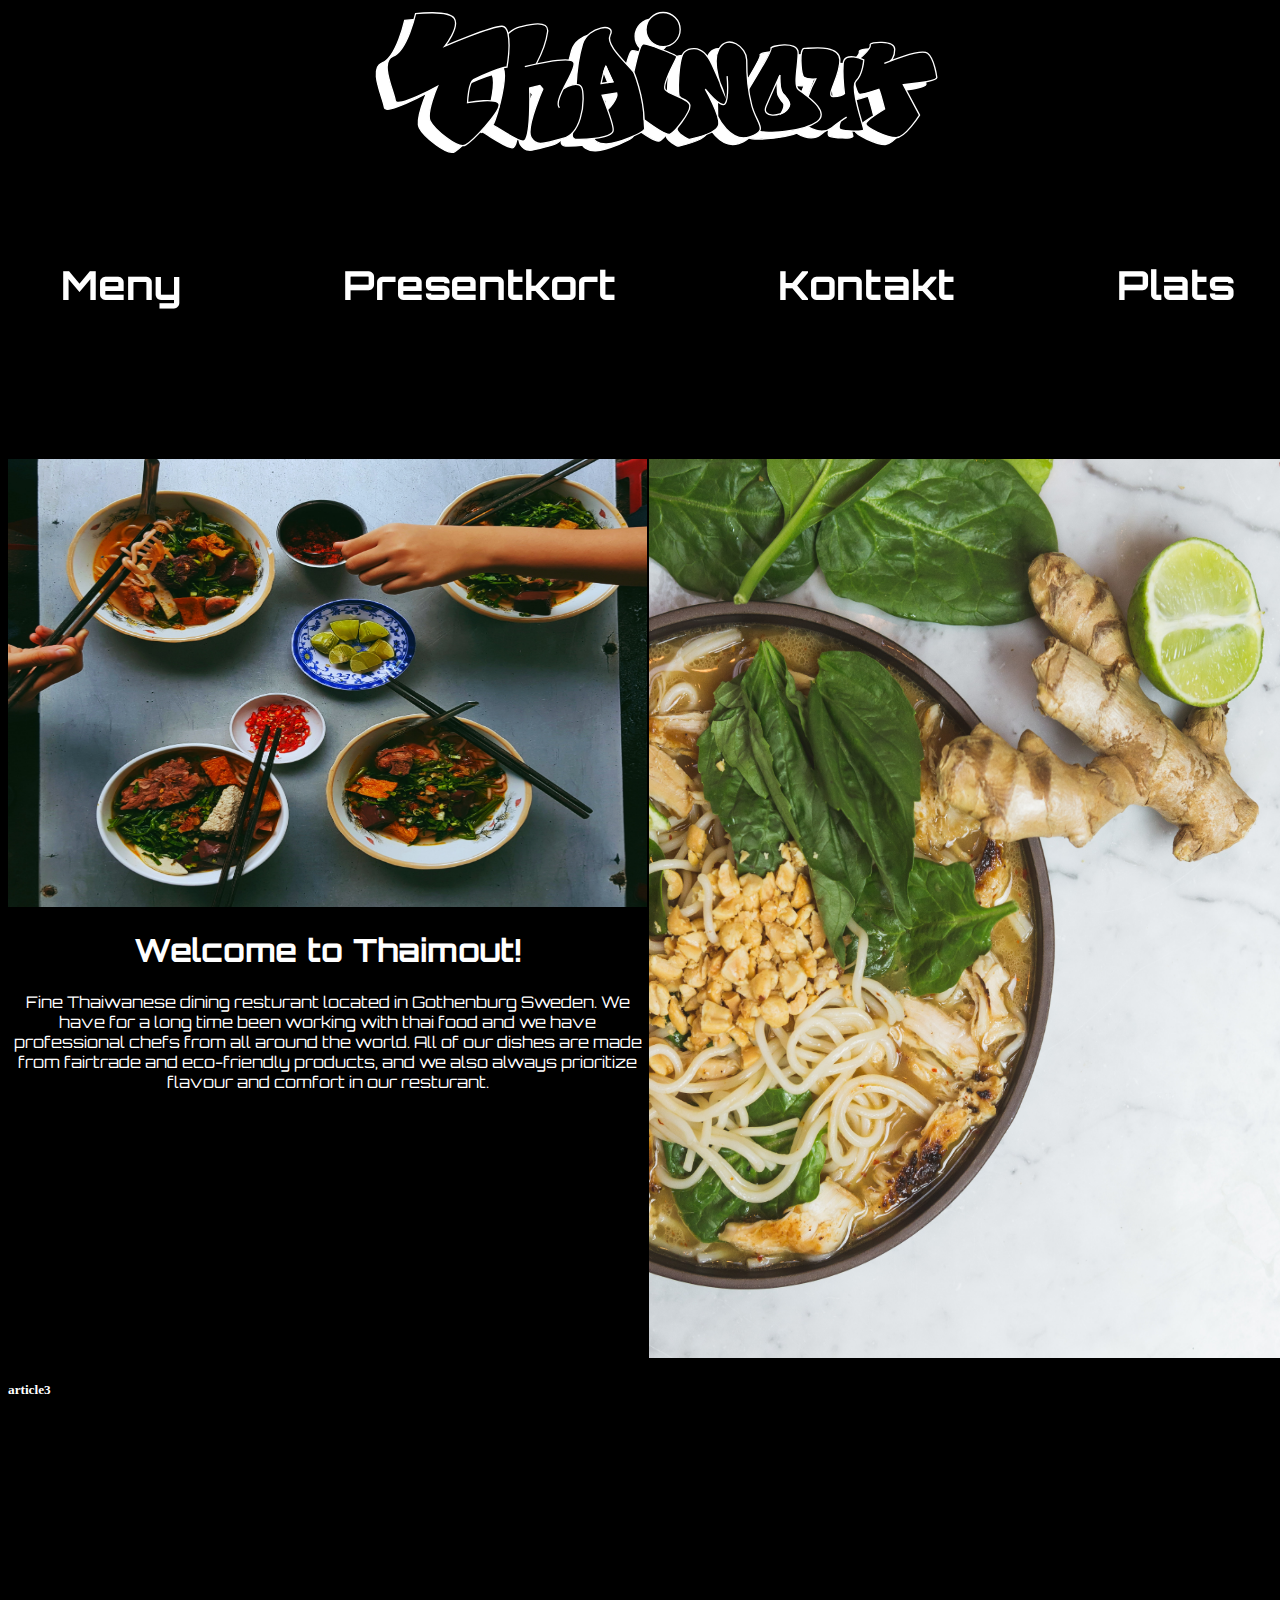
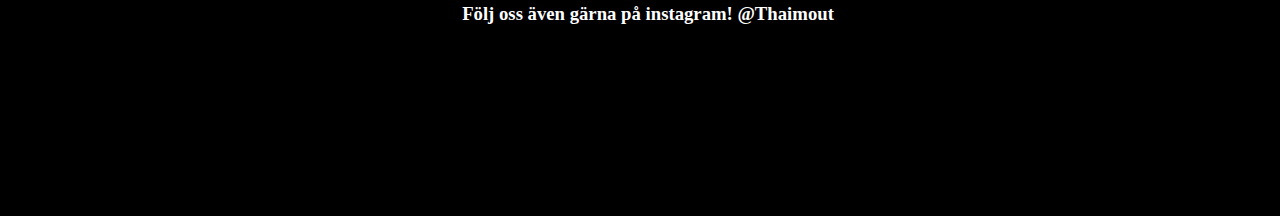
==== index.html @ 4bddce9d "delarbete" ====
<!DOCTYPE html>
<html lang="en">
<head>
    <meta charset="UTF-8">
    <link rel="stylesheet" href="css/style.css">
    <meta name="viewport" content="width=device-width, initial-scale=1.0">
    <title>Document</title>
</head>
<body>

    <div class=gridWrapper>
        <header class="header"><a href="index.html"><img src="img/Logga_resturang_prototyp2.svg" class="img3"></a></header>
        <nav class="nav"><h1>
            <a href="meny.html">Meny</a>  
            <a href="presentkort.html">Presentkort</a>
            <a href="kontakt.html">Kontakt</a>
            <a href="plats.html">Plats</a>
        </nav>
        <article class="article1"><img src="img/trung-bui-iXYD_ED94Gk-unsplash.jpg" class="img2"alt="Food example"></article>
        <article class="article2"> <h1>Welcome to Thaimout!</h1> <p>Fine Thaiwanese dining resturant located in Gothenburg Sweden. We have 
            for a long time been working with thai food and we have professional chefs from all around 
            the world. All of our dishes are made from fairtrade and eco-friendly products, and we also
            always prioritize flavour and comfort in our resturant.</p></article>
        <article class="article3"><h5>article3</h5></article>
        <aside class="aside"><img src="img/the-creative-exchange-oO3sXE73unQ-unsplash.jpg" class="img4"></aside>
        <footer class="footer"><h3>Följ oss även gärna på instagram! @Thaimout</h3></footer>
    </div>
    
    <!--Fine Thaiwanese dining resturant located in Gothenburg Sweden. We have 
    for a long time been working with thai food and we have professional chefs from all around 
    the world. 
    <img src="img/chris-a-tweten-jxydD_kM0-4-unsplash.jpg" class="img3">-->
</body>
</html>
---- css/style.css ----
@import url('https://fonts.googleapis.com/css2?family=Orbitron&family=Ultra&display=swap');

body {
    background-color: black;
}

.gridWrapper {
    display:grid;
    width: 100vw;
    height: 200vh;
    grid-template-areas: 
    "he he he he"
    "na na na na"
    "a1 a1 as as"
    "a1 a1 as as"
    "a2 a2 as as"
    "a2 a2 as as"
    "a3 a3 a3 a3"
    "fo fo fo fo"
    ;
    grid-template-columns: repeat(4, 1fr);
    grid-template-rows: repeat(8, 1fr);
    grid-gap: 2px;

}

.header{
    grid-area: he;
    background-color: black;
    block-size: 150px;

}


.article1{
    grid-area: a1;
    color: white;
    text-align: center;
    
}
.img5 {
    height: 100%;
    width: 100%;
}
a:link{
    text-decoration: none;
    color: white;
}
a:visited{
    text-decoration: none;
    color:white
}
a:hover{
    text-decoration: none;
    color: gray
}

img {
    border:0;
    margin:0;
    width: 200px;;height:200px;
    
}
.center {
    display: block;
    margin-left: auto;
    margin-right: auto;
    width: 20%;
  }
.img2 {
    border:0;
    margin:0;
    width: 100%;;height:100%;
}
.img3 {
    border:0;
    margin:0;
    width: 100%; height:100%;
}
.img4 {
    border:0;
    margin:0;
    width: 100%;;height:100%;
}

.nav{
    grid-area: na;
    background-color: black;
    color: white;
    word-spacing: 150px;
    text-align: center;
    font-size: 20px;
    font-family: 'Orbitron', sans-serif;
    padding-bottom: 30px;
    position: sticky;
    top: 0;
     background: rgba(0, 0, 0, 0.7); 
     block-size: 50px;    
}
.h1 {
    font-size: large;
    text-align: center;
    color: white
}
.p {
    text-align: center;
    color: white;
}

.article2{
    grid-area: a2;
    background-color: black;
    color: white;
    text-align: center;
    font-family: 'Orbitron', sans-serif;
}
.article3{
    grid-area: a3;
    background-color: black;
    color: white;
}
.aside{
    grid-area: as;
    background-color: black;
    color: white;
    height: 100%;
    width: 100%;
}
.footer{
    grid-area: fo;
    background-color: black;
    text-align: center;
    color: white;
}
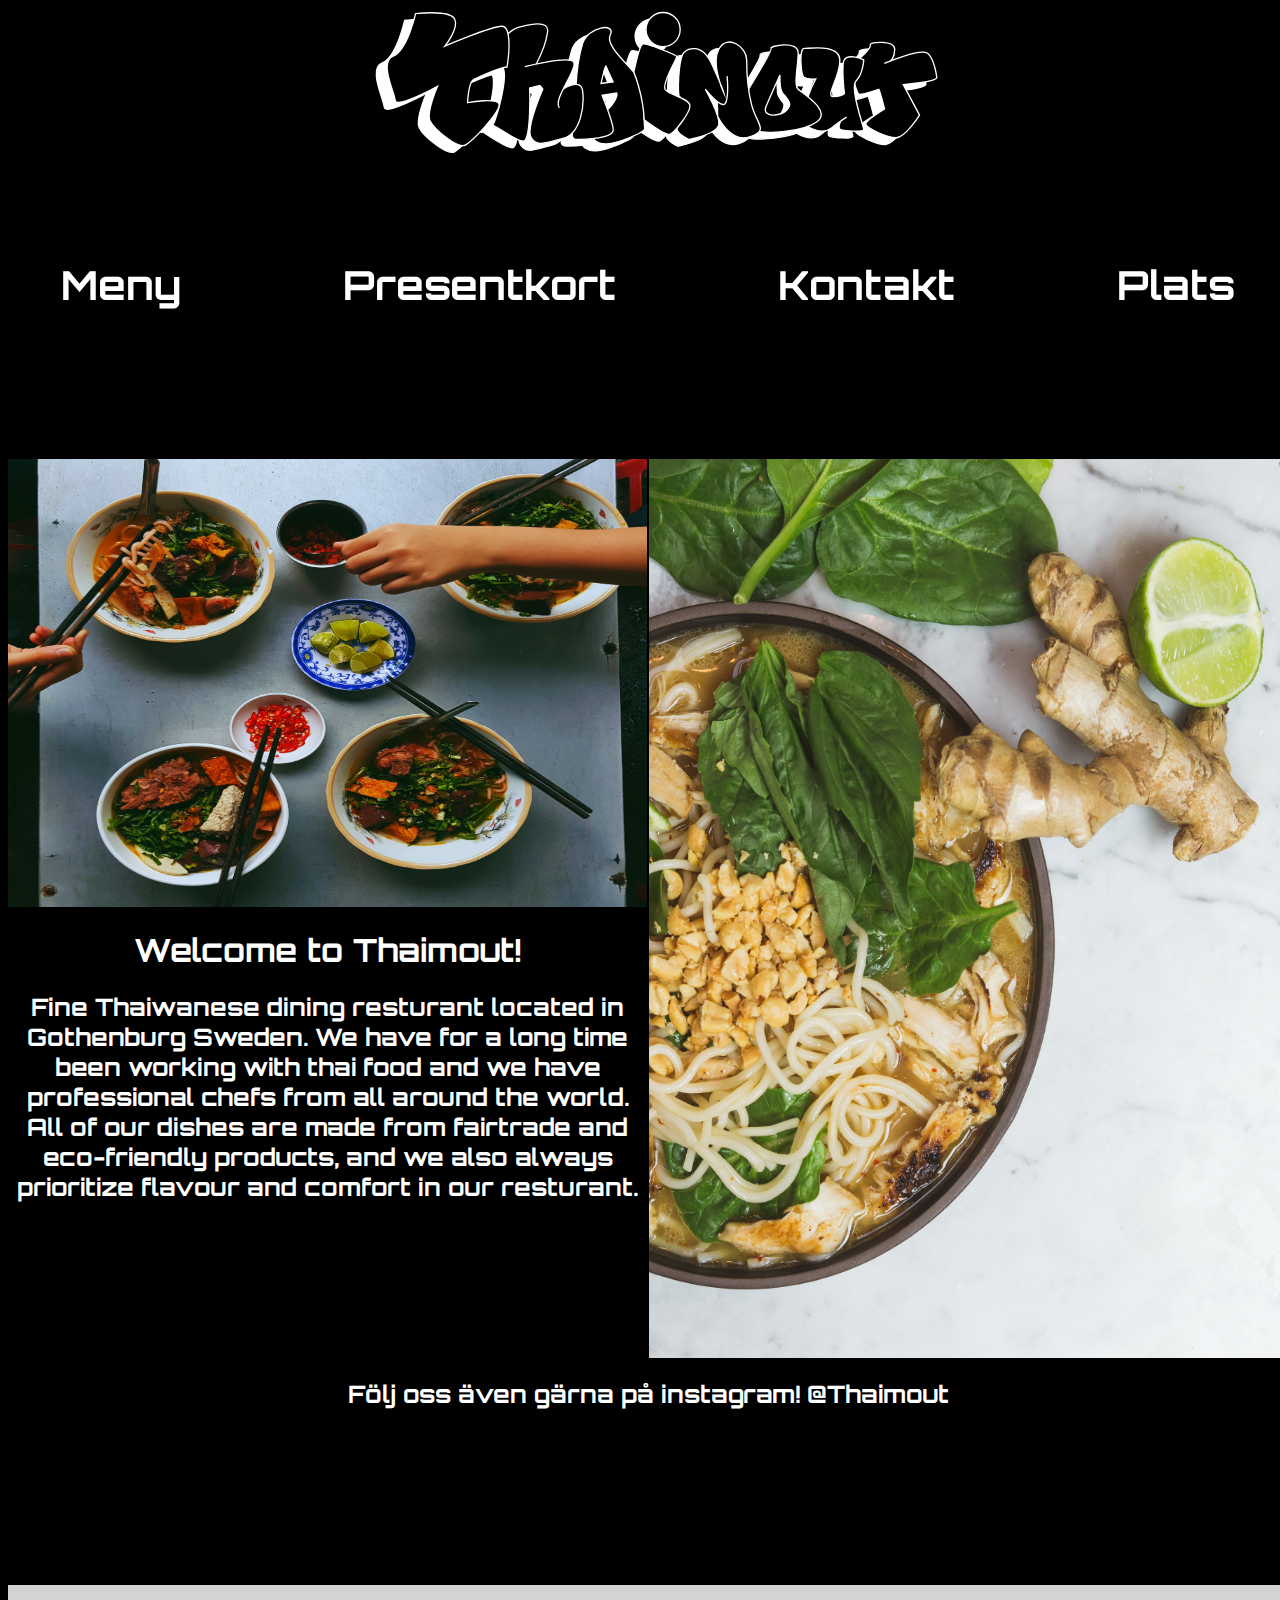
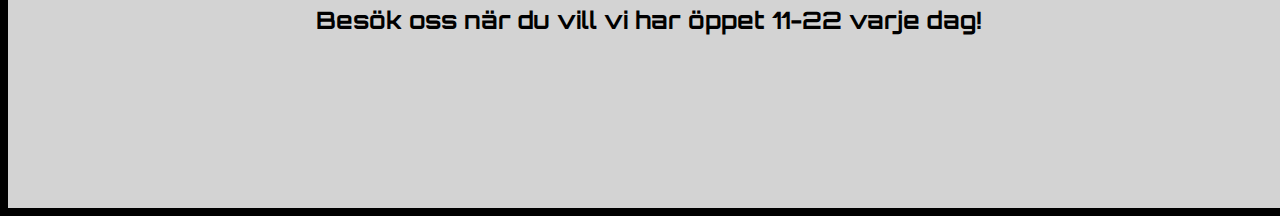
==== commit 496854c4: "Alla HTML sidor klara" ====
--- a/index.html
+++ b/index.html
@@ -17,13 +17,13 @@
             <a href="plats.html">Plats</a>
         </nav>
         <article class="article1"><img src="img/trung-bui-iXYD_ED94Gk-unsplash.jpg" class="img2"alt="Food example"></article>
-        <article class="article2"> <h1>Welcome to Thaimout!</h1> <p>Fine Thaiwanese dining resturant located in Gothenburg Sweden. We have 
+        <article class="article2"> <h1>Welcome to Thaimout!</h1> <h2>Fine Thaiwanese dining resturant located in Gothenburg Sweden. We have 
             for a long time been working with thai food and we have professional chefs from all around 
             the world. All of our dishes are made from fairtrade and eco-friendly products, and we also
-            always prioritize flavour and comfort in our resturant.</p></article>
-        <article class="article3"><h5>article3</h5></article>
+            always prioritize flavour and comfort in our resturant.</h2></article>
+        <article class="article3"><h2>Följ oss även gärna på instagram! @Thaimout</h2></article>
         <aside class="aside"><img src="img/the-creative-exchange-oO3sXE73unQ-unsplash.jpg" class="img4"></aside>
-        <footer class="footer"><h3>Följ oss även gärna på instagram! @Thaimout</h3></footer>
+        <footer class="footer"><h2>Besök oss när du vill vi har öppet 11-22 varje dag!</h2></footer>
     </div>
     
     <!--Fine Thaiwanese dining resturant located in Gothenburg Sweden. We have 
--- a/css/style.css
+++ b/css/style.css
@@ -37,6 +37,7 @@
     grid-area: a1;
     color: white;
     text-align: center;
+    font-family: 'Orbitron', sans-serif;
     
 }
 .img5 {
@@ -54,6 +55,7 @@
 a:hover{
     text-decoration: none;
     color: gray
+    
 }
 
 img {
@@ -83,6 +85,24 @@
     margin:0;
     width: 100%;;height:100%;
 }
+.img6 {
+    border:0;
+    margin:0;
+    width: 60%;;height:60%;
+}
+.img7 {
+    border:0;
+    margin:0;
+    width: 60%;;height:100%;
+    
+}
+.img8 {
+    border:0;
+    margin:0;
+    width: 100%;;height:100%;
+}
+
+
 
 .nav{
     grid-area: na;
@@ -101,11 +121,13 @@
 .h1 {
     font-size: large;
     text-align: center;
-    color: white
+    color: white;
+    font-family: 'Orbitron', sans-serif;
 }
 .p {
     text-align: center;
     color: white;
+    font-family: 'Orbitron', sans-serif;
 }
 
 .article2{
@@ -119,6 +141,10 @@
     grid-area: a3;
     background-color: black;
     color: white;
+    font-family: 'Orbitron', sans-serif;
+    text-align: center;
+    
+
 }
 .aside{
     grid-area: as;
@@ -126,10 +152,13 @@
     color: white;
     height: 100%;
     width: 100%;
+    font-family: 'Orbitron', sans-serif;
+
 }
 .footer{
     grid-area: fo;
-    background-color: black;
+    background-color: lightgray;
     text-align: center;
-    color: white;
+    color: black;
+    font-family: 'Orbitron', sans-serif;
 }
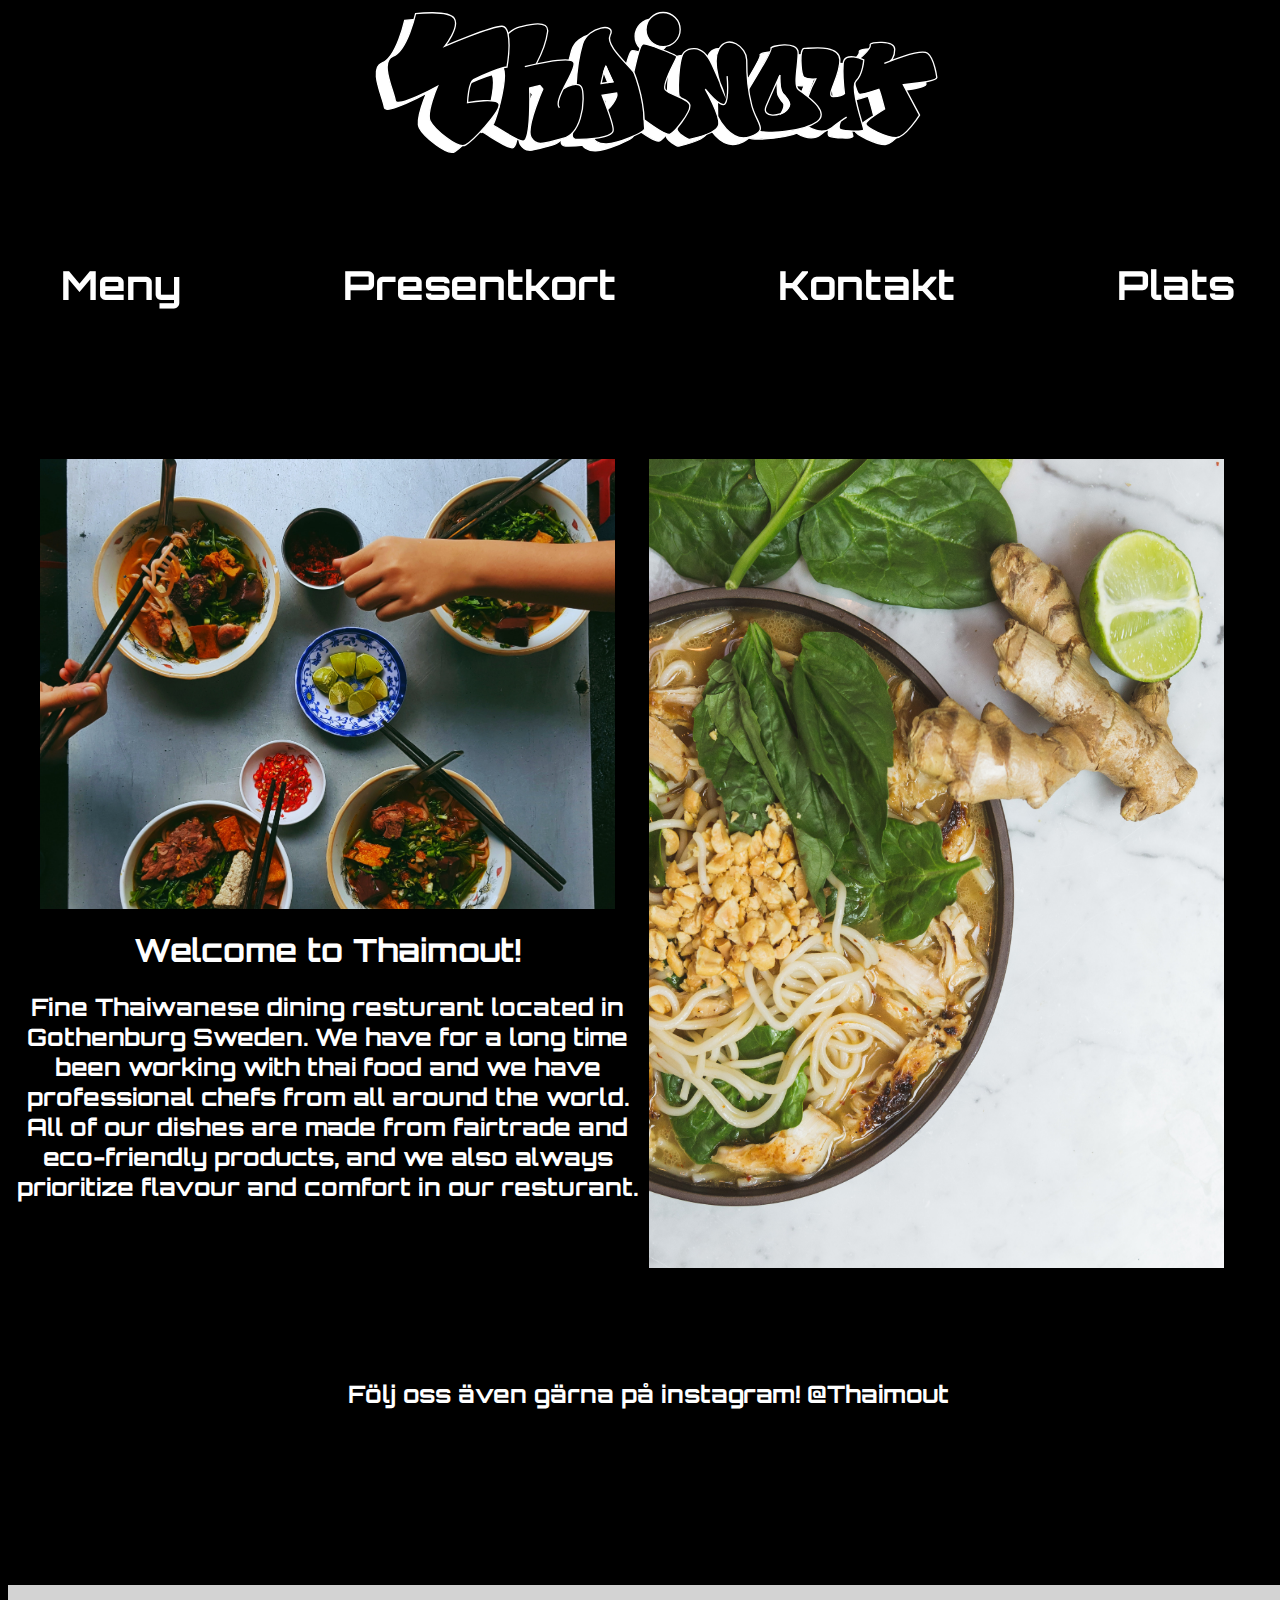
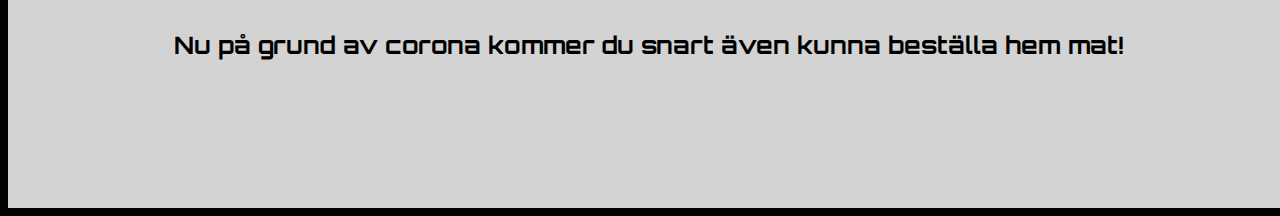
==== commit 537fea7e: "Slutinlämning" ====
--- a/index.html
+++ b/index.html
@@ -23,7 +23,7 @@
             always prioritize flavour and comfort in our resturant.</h2></article>
         <article class="article3"><h2>Följ oss även gärna på instagram! @Thaimout</h2></article>
         <aside class="aside"><img src="img/the-creative-exchange-oO3sXE73unQ-unsplash.jpg" class="img4"></aside>
-        <footer class="footer"><h2>Besök oss när du vill vi har öppet 11-22 varje dag!</h2></footer>
+        <footer class="footer"><h2>Nu på grund av corona kommer du snart även kunna beställa hem mat!</h2></footer>
     </div>
     
     <!--Fine Thaiwanese dining resturant located in Gothenburg Sweden. We have 
--- a/css/style.css
+++ b/css/style.css
@@ -73,7 +73,7 @@
 .img2 {
     border:0;
     margin:0;
-    width: 100%;;height:100%;
+    width: 90%;;height:120%;
 }
 .img3 {
     border:0;
@@ -83,12 +83,12 @@
 .img4 {
     border:0;
     margin:0;
-    width: 100%;;height:100%;
+    width: 90%;;height:90%;
 }
 .img6 {
     border:0;
     margin:0;
-    width: 60%;;height:60%;
+    width: 50%;;height:70%;
 }
 .img7 {
     border:0;
@@ -161,4 +161,5 @@
     text-align: center;
     color: black;
     font-family: 'Orbitron', sans-serif;
+    padding-top: 2%;
 }
